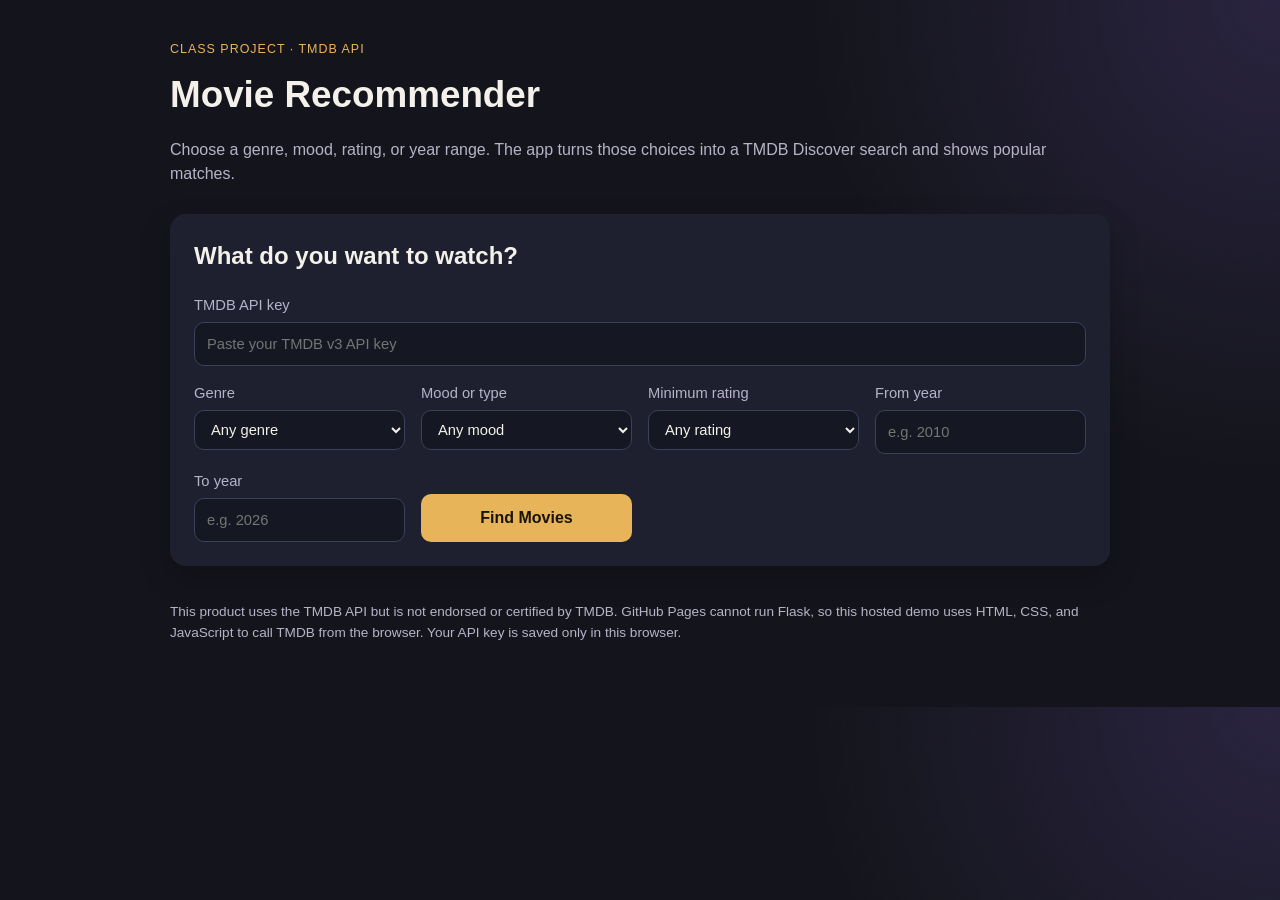
==== docs/index.html @ 46afeb42 "Add a Flask movie recommender and a static GitHub Pages demo. The class version stays Python/Flask l" ====
<!DOCTYPE html>
<html lang="en">
<head>
    <meta charset="UTF-8">
    <meta name="viewport" content="width=device-width, initial-scale=1.0">
    <title>Movie Recommender</title>
    <link rel="stylesheet" href="./style.css">
</head>
<body>
    <main class="page">
        <header class="hero">
            <p class="eyebrow">Class project · TMDB API</p>
            <h1>Movie Recommender</h1>
            <p class="lede">
                Choose a genre, mood, rating, or year range. The app turns those
                choices into a TMDB Discover search and shows popular matches.
            </p>
        </header>

        <section class="panel">
            <h2>What do you want to watch?</h2>
            <form id="search-form" class="filters">
                <label class="api-key-row">
                    TMDB API key
                    <input
                        type="password"
                        id="api-key"
                        name="api_key"
                        autocomplete="off"
                        placeholder="Paste your TMDB v3 API key"
                    >
                </label>

                <label>
                    Genre
                    <select name="genre" id="genre">
                        <option value="">Any genre</option>
                    </select>
                </label>

                <label>
                    Mood or type
                    <select name="mood" id="mood">
                        <option value="">Any mood</option>
                        <option value="funny">Funny</option>
                        <option value="scary">Scary</option>
                        <option value="romantic">Romantic</option>
                        <option value="exciting">Exciting</option>
                        <option value="thought-provoking">Thought-provoking</option>
                        <option value="family-friendly">Family-friendly</option>
                    </select>
                </label>

                <label>
                    Minimum rating
                    <select name="min_rating" id="min-rating">
                        <option value="">Any rating</option>
                        <option value="5">5+</option>
                        <option value="6">6+</option>
                        <option value="7">7+</option>
                        <option value="8">8+</option>
                    </select>
                </label>

                <label>
                    From year
                    <input type="number" name="year_from" id="year-from" min="1900" placeholder="e.g. 2010">
                </label>

                <label>
                    To year
                    <input type="number" name="year_to" id="year-to" min="1900" placeholder="e.g. 2026">
                </label>

                <div class="actions">
                    <button type="submit">Find Movies</button>
                </div>
            </form>
        </section>

        <div id="status"></div>
        <section id="results" class="results" hidden></section>

        <footer>
            This product uses the TMDB API but is not endorsed or certified by TMDB.
            GitHub Pages cannot run Flask, so this hosted demo uses HTML, CSS, and JavaScript to call TMDB from the browser. Your API key is saved only in this browser.
        </footer>
    </main>
    <script src="./app.js"></script>
</body>
</html>
---- docs/style.css ----
:root {
    --bg: #14151c;
    --panel: #1e2030;
    --card: #26283a;
    --text: #f4f1ea;
    --muted: #b7b3c7;
    --accent: #e7b45a;
    --accent-dark: #c48e2e;
    --error: #f3c1c1;
    --error-bg: #4a2428;
    --empty-bg: #2b3148;
    --radius: 16px;
}

* {
    box-sizing: border-box;
}

body {
    margin: 0;
    font-family: "Segoe UI", Tahoma, Geneva, Verdana, sans-serif;
    background:
        radial-gradient(circle at top right, #2a2440 0%, transparent 32%),
        var(--bg);
    color: var(--text);
    line-height: 1.5;
}

.page {
    max-width: 980px;
    margin: 0 auto;
    padding: 40px 20px 64px;
}

.hero h1 {
    margin: 8px 0 12px;
    font-size: 2.3rem;
}

.eyebrow {
    margin: 0;
    color: var(--accent);
    letter-spacing: 0.08em;
    text-transform: uppercase;
    font-size: 0.78rem;
}

.lede,
.hint,
footer {
    color: var(--muted);
}

.panel,
.movie-card,
.banner {
    background: var(--panel);
    border-radius: var(--radius);
    box-shadow: 0 12px 30px rgba(0, 0, 0, 0.22);
}

.panel {
    padding: 24px;
    margin: 28px 0 20px;
}

.panel h2,
.results h2 {
    margin-top: 0;
}

.filters {
    display: grid;
    grid-template-columns: repeat(auto-fit, minmax(170px, 1fr));
    gap: 16px;
}

.api-key-row {
    grid-column: 1 / -1;
}

label {
    display: flex;
    flex-direction: column;
    gap: 6px;
    font-size: 0.92rem;
    color: var(--muted);
}

select,
input[type="number"],
input[type="password"],
input[type="text"] {
    width: 100%;
    padding: 10px 12px;
    border: 1px solid #3c4058;
    border-radius: 10px;
    background: #151722;
    color: var(--text);
    font: inherit;
}

.actions {
    display: flex;
    align-items: end;
}

button {
    width: 100%;
    padding: 12px 16px;
    border: 0;
    border-radius: 10px;
    background: var(--accent);
    color: #1a1408;
    font: inherit;
    font-weight: 700;
    cursor: pointer;
}

button:hover {
    background: var(--accent-dark);
}

.banner {
    padding: 16px 18px;
}

.banner.error {
    background: var(--error-bg);
    color: var(--error);
}

.banner.empty {
    background: var(--empty-bg);
}

.results {
    margin-top: 28px;
}

.movie-list {
    list-style: none;
    padding: 0;
    margin: 0;
    display: grid;
    gap: 16px;
}

.movie-card {
    display: grid;
    grid-template-columns: 110px 1fr;
    gap: 16px;
    padding: 14px;
    background: var(--card);
}

.movie-card img,
.poster-fallback {
    width: 110px;
    height: 165px;
    object-fit: cover;
    border-radius: 10px;
    background: #12131c;
}

.poster-fallback {
    display: flex;
    align-items: center;
    justify-content: center;
    color: var(--muted);
    font-size: 0.85rem;
}

.movie-body h3 {
    margin: 0 0 6px;
}

.meta {
    margin: 0 0 10px;
    color: var(--accent);
    font-weight: 600;
}

.overview {
    margin: 0;
    color: var(--muted);
}

footer {
    margin-top: 36px;
    font-size: 0.85rem;
}

@media (max-width: 600px) {
    .movie-card {
        grid-template-columns: 1fr;
    }

    .movie-card img,
    .poster-fallback {
        width: 100%;
        height: 240px;
    }
}
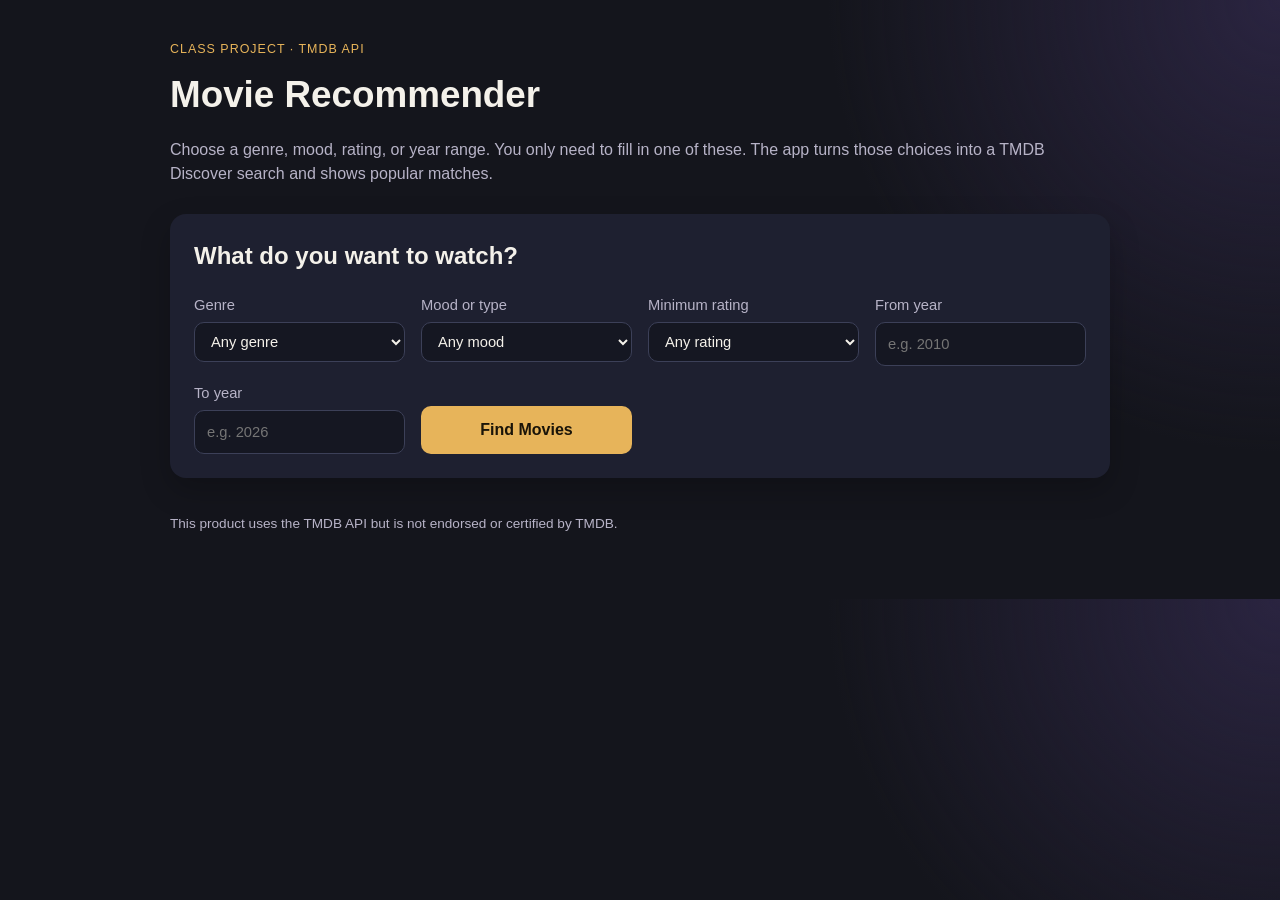
==== commit 2b594764: "Remove the API key prompt and require only one search filter. The hosted page uses the TMDB key behi" ====
--- a/docs/index.html
+++ b/docs/index.html
@@ -12,25 +12,15 @@
             <p class="eyebrow">Class project · TMDB API</p>
             <h1>Movie Recommender</h1>
             <p class="lede">
-                Choose a genre, mood, rating, or year range. The app turns those
-                choices into a TMDB Discover search and shows popular matches.
+                Choose a genre, mood, rating, or year range. You only need to
+                fill in one of these. The app turns those choices into a TMDB
+                Discover search and shows popular matches.
             </p>
         </header>
 
         <section class="panel">
             <h2>What do you want to watch?</h2>
             <form id="search-form" class="filters">
-                <label class="api-key-row">
-                    TMDB API key
-                    <input
-                        type="password"
-                        id="api-key"
-                        name="api_key"
-                        autocomplete="off"
-                        placeholder="Paste your TMDB v3 API key"
-                    >
-                </label>
-
                 <label>
                     Genre
                     <select name="genre" id="genre">
@@ -83,9 +73,9 @@
 
         <footer>
             This product uses the TMDB API but is not endorsed or certified by TMDB.
-            GitHub Pages cannot run Flask, so this hosted demo uses HTML, CSS, and JavaScript to call TMDB from the browser. Your API key is saved only in this browser.
         </footer>
     </main>
+    <script src="./config.js"></script>
     <script src="./app.js"></script>
 </body>
 </html>
--- a/docs/style.css
+++ b/docs/style.css
@@ -75,10 +75,6 @@
     gap: 16px;
 }
 
-.api-key-row {
-    grid-column: 1 / -1;
-}
-
 label {
     display: flex;
     flex-direction: column;
